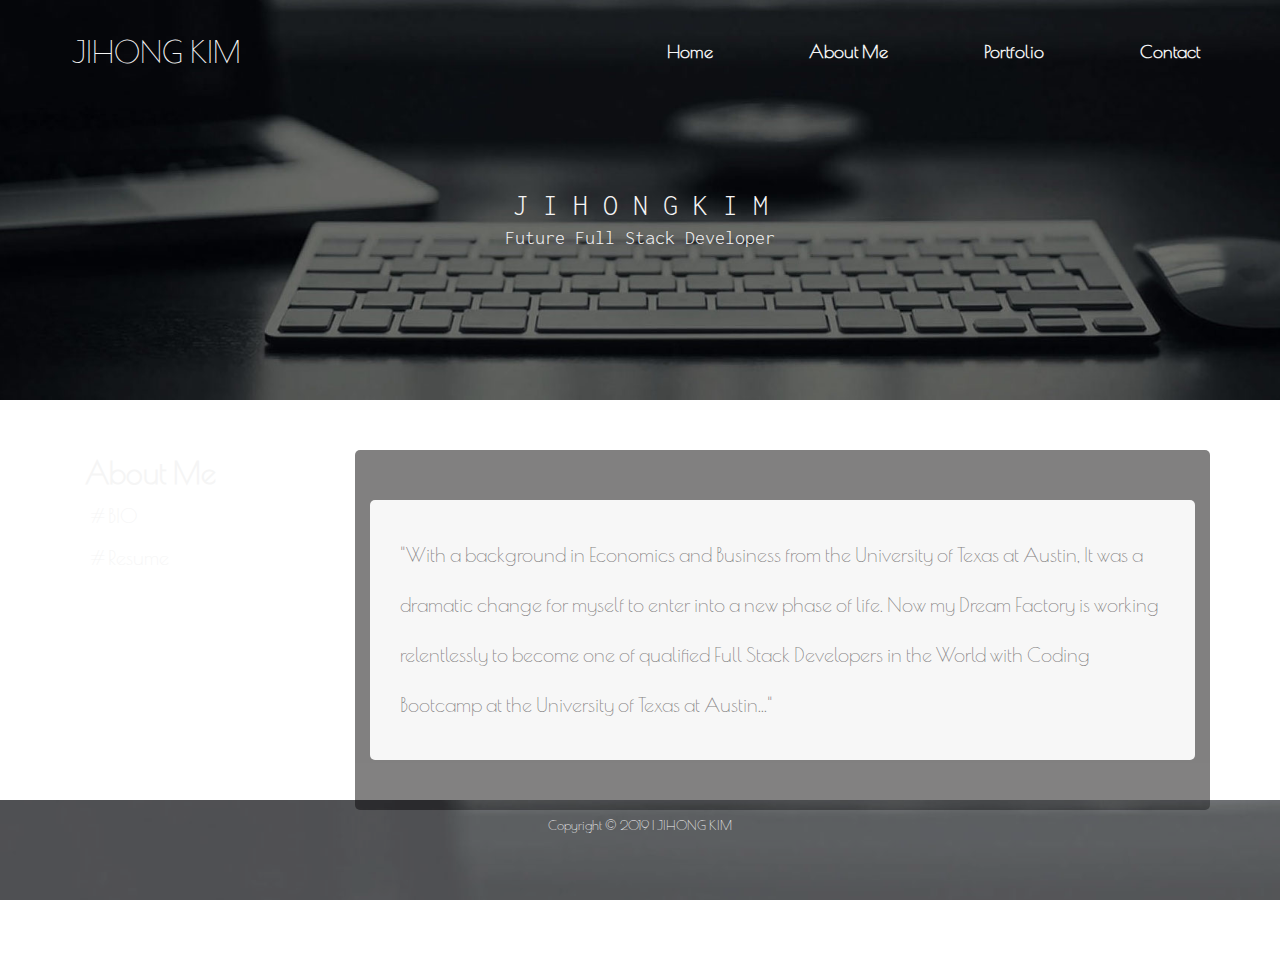
==== about.html @ 8ec6d55c "my resume is 100% mobile responsive." ====
<!DOCTYPE html>

<html lang="en-us">

<head>
    <meta name="viewport" content="width=device-width, initial-scale=1.0">
    <meta charset="UTF-8">

    <!-- CSS Link -->
    <link rel="stylesheet" type="text/css" href="assets/css/reset.css">
    <link rel="stylesheet" type="text/css" href="assets/css/style.css"> 

    <!-- Latest compiled and minified CSS -->
    <link rel="stylesheet" href="https://maxcdn.bootstrapcdn.com/bootstrap/4.3.1/css/bootstrap.min.css">

    <!-- Font Awesome Link -->
    <script src="https://kit.fontawesome.com/ef27494c2c.js"></script>

    <!-- Google Font Link -->
    <link href="https://fonts.googleapis.com/css?family=Inconsolata|Poiret+One|Shadows+Into+Light|Shadows+Into+Light+Two&display=swap" rel="stylesheet">

    <!-- Bootstrap Link -->
    <script src="https://code.jquery.com/jquery-3.3.1.slim.min.js" integrity="sha384-q8i/X+965DzO0rT7abK41JStQIAqVgRVzpbzo5smXKp4YfRvH+8abtTE1Pi6jizo" crossorigin="anonymous"></script>
    <script src="https://cdnjs.cloudflare.com/ajax/libs/popper.js/1.14.7/umd/popper.min.js" integrity="sha384-UO2eT0CpHqdSJQ6hJty5KVphtPhzWj9WO1clHTMGa3JDZwrnQq4sF86dIHNDz0W1" crossorigin="anonymous"></script>
    <script src="https://stackpath.bootstrapcdn.com/bootstrap/4.3.1/js/bootstrap.min.js" integrity="sha384-JjSmVgyd0p3pXB1rRibZUAYoIIy6OrQ6VrjIEaFf/nJGzIxFDsf4x0xIM+B07jRM" crossorigin="anonymous"></script>

    <title>Jihong Kim</title>
</head>

<body>
    <!-- Nav Bar and Jumbo Tron -->
    <div class="jumbotron jumbotron-fluid p-3">

        <nav class="navbar navbar-expand-lg navbar-dark">
            <div class="d-flex flex-grow-1">
                <span class="w-100 d-lg-none d-block"><!-- hidden spacer to center brand on mobile --></span>
                <a class="navbar-brand" id="logo" href="index.html">JIHONG KIM</a>
                <div class="w-100 text-right">
                    <button class="navbar-toggler" type="button" data-toggle="collapse" data-target="#myNavbar7">
                        <span class="navbar-toggler-icon"></span>
                    </button>
                </div>
            </div>

            <div class="collapse navbar-collapse flex-grow-1 text-right" id="myNavbar7">
                <ul class="navbar-nav ml-auto flex-nowrap">
                    <li class="nav-item">
                        <a href="index.html" class="nav-link" id="nav-color">Home</a>
                    </li>
                    <li class="nav-item">
                        <a href="about.html" class="nav-link" id="nav-color">About Me</a>
                    </li>
                    <li class="nav-item">
                        <a href="portfolio.html" class="nav-link" id="nav-color">Portfolio</a>
                    </li>
                    <li class="nav-item">
                        <a href="contact.html" class="nav-link" id="nav-color">Contact</a>
                    </li>
                </ul>
            </div>
        </nav>

        <h2 class="display-4" id=statement>J I H O N G K I M</h2>
        <p class="lead">Future Full Stack Developer</p>

    </div><!-- Nav Bar and Jumbotron End -->

   

    <div class="page-container">    
        <div class="container">
            <div class="row row-offcanvas row-offcanvas-left">
            
                <div class="col-xs-12 col-sm-4 col-md-3 col-lg-3 sidebar-offcanvas" id="sidebar" role="navigation">
                    <ul class="nav">
                        <li class="active"><a href="about.html" id="sidebar-title">About Me</a></li>
                    </ul>

                    <ul class="nav">
                        <li><button data-item="bio" class="bio-selector" id="sidebar-menu bio-button"># BIO</button></li>
                    </ul>
                    <ul class="nav">
                        <li><button data-item="resume" class="bio-selector" id="sidebar-menu resume-button"># Resume</button></li>
                    </ul>
                </div>
            

                <div class="col-xs-12 col-sm-8 col-md-9 col-lg-9" id="bio-resume-display">
                    
                    <!-- Brief Intro -->
                    <div id="brief-intro" class="bio-resume">
                        <div class="row">
                            <div class="col-xs-12 col-sm-12">
                                <h2 id="about-me">"With a background in Economics and Business from the University of Texas at Austin, It was a dramatic change for myself to enter into a new phase of life. Now my Dream Factory is working relentlessly to become one of qualified Full Stack Developers in the World with Coding Bootcamp at the University of Texas at Austin..."</h2>
                            </div>
                        </div>
                    </div><!-- Brief Intro Ends-->
                    
                    <!-- Bio -->
                    <div id="bio" class="bio-resume">
                        <div class="row">
                            <div class="col-xs-12 col-sm-12 col-md-12">
                                <div id="bio-image-section">
                                    <img src="assets/images/bio-1.png" id="bio-image" alt="Jihong Kim"/>  
                                </div>
                            </div>
                        </div>

                        <div class="row">
                            <div class="col-xs-12 col-sm-12 col-md-12">
                                <p id="my-bio">I'm a Human Resources manager in an Software Engineering company from Austin, TX. I enjoy taking complicated tasks in fast-paced environment, and changing them to simple and organized results. I also love helping employees who are having difficulties in terms of relationship between others in the company and their personal lives as well by listening, investigating, and planning. I recently resigned from my job, and studying coding that I'm crazily in love with now. I am learning HTML and CSS, and about to jump into more complex and exciting coding world.
                                </p>
                            </div>
                        </div>
                    </div><!-- Bio Ends-->   
                    
                    <!-- Resume -->
                    <div id="resume" class="bio-resume">
                        <div id="resume-head">
                            <section>
                                <article>
                                    <h2 id="resume-name">JIHONG KIM</h2>
                                    <p id="resume-info">Address: 872 Winnsboro Drive, Round Rock, TX 78664</p>
                                    <p id="resume-info">Email: jk27924@naver.com | jk27924@gmail.com</p>
                                    <p id="resume-info">Mobile: (512) 963-5141</p> 
                                </article>
                            </section>  
                        </div>

                        
                        <div id="mainArea" class="quickFade delayFive"> 
                            <section>
                                <div class="sectionTitle">
                                    <h1>Work Experience</h1>
                                </div>
                                
                                <div class="sectionContent">
                                    <article>
                                        <h2>HR Manager at GST America Inc.</h2>
                                        <p class="subDetails">JAN 2018 - AUG 2018</p>
                                        <!-- <p>Lorem ipsum dolor sit amet, consectetur adipiscing elit. Donec ultricies massa et erat luctus hendrerit. Curabitur non consequat enim. Vestibulum bibendum mattis dignissim. Proin id sapien quis libero interdum porttitor.</p> -->
                                    </article>
                                    
                                    <article>
                                        <h2>General Manager at U-Forest Inc.</h2>
                                        <p class="subDetails">FEB 2017 - JAN 2018</p>
                                        <!-- <p>Lorem ipsum dolor sit amet, consectetur adipiscing elit. Donec ultricies massa et erat luctus hendrerit. Curabitur non consequat enim. Vestibulum bibendum mattis dignissim. Proin id sapien quis libero interdum porttitor.</p> -->
                                    </article>
                                    
                                    <article>
                                        <h2>HR Associate at U-Forest Inc.</h2>
                                        <p class="subDetails">OCT 2016 - FEB 2017</p>
                                        <!-- <p>Lorem ipsum dolor sit amet, consectetur adipiscing elit. Donec ultricies massa et erat luctus hendrerit. Curabitur non consequat enim. Vestibulum bibendum mattis dignissim. Proin id sapien quis libero interdum porttitor.</p> -->
                                    </article>
                                </div>
                                <div class="clear"></div>
                            </section>
                            
                            
                            <section>
                                <div class="sectionTitle">
                                    <h1>Key Skills</h1>
                                </div>
                                
                                <div class="sectionContent">
                                    <ul class="keySkills">
                                        <li><span id="strong">Computer Science applied to JavaScript</span><br>Design Patterns • Algorithms</li>
                                        <br> 
                                        <li><span id="strong">Browser Based Technologies</span><br>
                                        HTML 
                                        • CSS 
                                        • JavaScript
                                        • jQuery
                                        • Responsive Design
                                        • Bootstrap
                                        • Materialize
                                        • Handlebars
                                        • Cookies, Local Storage
                                        • React.js</li>
                                        <br>  
                                        <li><span id="strong">Deployment</span><br>Heroku • Git</li>
                                        <br> 
                                        <li><span id="strong">PHP (Server Side Development)</span><br>Laravel</li>
                                        <br> 
                                        <li><span id="strong">Node.js (Server Side Development)</span><br>Express
                                        • Security and Session Storage
                                        • User Authentication
                                        • MERN Stack (MongoDB, Express.js, React.js, Node.js)</li>
                                        <br> 
                                        <li><span id="strong">Databases</span><br>MySQL • MongoDB</li>
                                        <br> 
                                        <li><span id="strong">Quality Assurance</span><br>Writing Tests</li>
                                        <br> 
                                        <li><span id="strong">Internet Marketing</span><br>SEO • Semantic HTML</li>
                                        <hr>
                                        <li>Leadership</li>
                                        <li>Management</li>
                                        <li>Data Anaysis</li>
                                        <li>Social Media Marketing</li>
                                        <li>MS Word | Powerpoint | Excel</li>
                                        <li>Business Planning & Strategy</li>
                                        <li>Language: English - Fluent | Korean - Fluent | Japanese - Intermediate</li>
                                    </ul>
                                </div>
                                <div class="clear"></div>
                            </section>
                            
                            <section>
                                <div class="sectionTitle">
                                    <h1>Education</h1>
                                </div>
                                
                                <div class="sectionContent">
                                    <article>
                                        <h2>University of Texas at Austin</h2>
                                        <p class="subDetails">May 2019 - Nov 2019</p>
                                        <p>FUll Stack Flex - Coding Bootcamp</p>
                                    </article>
                                    <br>
                                    <article>
                                        <h2>University of Texas at Austin</h2>
                                        <p class="subDetails">Aug 2009 - Dec 2012 | Aug 2015 - May 2016</p>
                                        <p>• College of Liberal Arts<br><span id="strong">Bachelor's Degree in Economics</span></p>
                                        <p>• McCombs School of Business<br><span id="strong">Business Administration (B.A.)</span></p>
                                    </article>
                                </div>
                                <div class="clear"></div>
                            </section>                        
                    </div><!-- Resume Ends -->
                </div>
            </div>
        </div>
    </div>


    <!-- Footer -->
    <footer>
        <div class="row">
            <div class="col-sm-3 col-md-3 col-lg-4"></div>

            <div class="col-xs-12 col-sm-6 col-md-6 col-lg-4">
                <ul class="nav">
                    <li class="nav-item ml-auto mx-auto"><a href="#" class="nav-link"><i class="fab fa-facebook"></i></a></li>
                    <li class="nav-item ml-auto mx-auto"><a href="https://www.linkedin.com/in/jihong-kim-b0783b10b/" class="nav-link"><i class="fab fa-linkedin"></i></a></li>
                    <li class="nav-item ml-auto mx-auto"><a href="https://github.com/jk27924" class="nav-link"><i class="fab fa-github"></i></a></li>
                    <li class="nav-item ml-auto mx-auto"><a href="#" class="nav-link"><i class="fab fa-instagram"></i></a></li>
                </ul>
            </div>

            <div class="col-sm-3 col-md-3 col-lg-4"></div>
        </div>

        <div class="row">
            <div class="col-sm-3 col-md-4 col-lg-4"></div>

            <div class="col-xs-12 col-sm-6 col-md-4 col-lg-4">
                <p id="copyright">Copyright &copy; 2019 | JIHONG KIM</p>
            </div>

            <div class="col-sm-3 col-md-4 col-lg-4"></div>
        </div>
    </footer><!-- Footer End -->

    <script type="text/javascript" src="assets/javascript/about.js"></script>

</body>

</html>
---- assets/css/style.css ----
/* <<-- GLOBAL -->> */

body {
  margin: 0 auto;
  background: url('https://i.pinimg.com/originals/e1/11/5a/e1115afea56dcaf0c273a4f3d9fc7f3a.jpg');
  background-size: cover;
  background-position: fixed;
  background-repeat: no-repeat;
  background-attachment: fixed;
}

/* Jumbotron and Navbar */
.jumbotron {
  background: url('../images/jumbotron-img.jpg');
  background-size: cover;
  background-position: bottom;
  background-repeat: no-repeat;
  min-height: 400px;
}

.navbar {
  opacity: 1;
  margin-bottom: 100px;
}

#logo {
  font-family: 'Poiret One', cursive;
  font-size: 30px;
  margin: 0 40px 0 40px; 
  color: whitesmoke;
}

#nav-color {
  font-family: 'Poiret One', cursive;
  font-weight: bold;
  font-size: 18px;
  text-decoration: none;
  color: whitesmoke;
  line-height: 18px;
  display: inline-block;
  margin: 0 40px 0 40px; 
}

#logo:hover,
#nav-color:hover {
  color: rgb(99, 98, 98);
}

.display-4 {
  margin: 0 50px 0 50px;
}

/* footer */

footer {
  font-family: 'Poiret One', cursive;
  text-align: center;
  font-size: 13px;
  color: whitesmoke;
  background: url('../images/jumbotron-img.jpg');
  opacity: 0.7;
  height: 100px;
  bottom: 0;
  position: fixed;
  width:100%;
  margin: 0 auto;
}

.fab {
  color: white;
  font-size: 30px;
  text-align: center;
  margin-bottom: 10px;
  margin-top: 10px;
}


/* --------------------------------------- */
/* --------------------------------------- */


/* <<-- HOME PAGE -->> */
#statement {
  color: whitesmoke;
  text-align: center;
  font-family: 'Inconsolata', monospace;
  font-size: 30px;
}

.lead {
  color: whitesmoke;
  text-align: center;
  font-family: 'Inconsolata', monospace;
  font-weight: bolder;
  font-size: 20px;
}

.quote {
  color: whitesmoke;
  text-align: center;
  font-family: 'Poiret One', cursive;
  font-size: 40px;
  margin: 120px 0 120px 0;
}


/* --------------------------------------- */
/* --------------------------------------- */


/* <<-- ABOUT PAGE -->> */
.page-container {
  margin: 50px 0 50px 0;
}

#sidebar {
  margin-bottom: 50px;
}

#sidebar-title {
  color: whitesmoke;
  font-family: 'Poiret One', cursive;
  text-decoration: none;
  font-size: 28px;
}

#sidebar-menu {
  color: whitesmoke;
  font-family: 'Poiret One', cursive;
  font-size: 20px;
  text-decoration: none;
}

#sidebar-menu:hover {
  color: rgb(99, 98, 98);
}

#bio-resume-display {
  background-color: rgb(77, 75, 75);
  opacity: 0.7;
  border-radius: 5px;
  margin-bottom: 100px;
}

#about-me {
  font-family: 'Poiret One', cursive;
  font-size: 20px;
  line-height: 50px;
  color: rgb(77, 75, 75);
  background-color: whitesmoke;
  margin: 0 auto;
  padding: 30px;
  border-radius: 5px;
  margin: 50px 0 50px 0;
}

#bio {
  margin-bottom: 50px;
}

#bio-image {
  max-width: 825px;
  max-height: 530px;
  border-radius: 10px;
  margin-bottom:50px;
  margin-top: 50px;
}

#my-bio {
  font-family: 'Poiret One', cursive;
  font-size: 20px;
  line-height: 50px;
  background-color: whitesmoke;
  color: rgb(77, 75, 75);
  padding: 30px;
  border-radius: 5px;
  margin-bottom: 15px;
}

#resume {
  min-width: 100%;
  margin-bottom: 50px;
  margin-top: 50px;
  background-color: whitesmoke;
  border-radius: 5px;
  opacity: 0.8;
  padding: 20px;
}

#resume-name {
  margin-top: 30px;
  margin-bottom: 30px;
  margin-right: 10px;
  text-align: right;
  color: rgb(68, 68, 68);
  font-size: 40px;
  font-weight: bolder;
  font-family: 'Poiret One', cursive;
}

#resume-info {
  text-align: right;
  font-size: 20px;
  line-height: 20px;
  margin-right: 10px;
  color: rgb(68, 68, 68);
  font-family: 'Inconsolata', monospace;
}

section {
	border-top: 1px solid #dedede;
	padding: 20px 0 0;
}

.sectionTitle {
  background-color: rgb(29, 81, 129);
  border-radius: 10px;
}

.sectionTitle h1 {
  font-weight: bolder;
  padding-bottom: 0px;
  margin-left: 10px;
  color: whitesmoke;
  padding: 10px;
}

.sectionContent ul {
  font-family: 'Inconsolata', monospace;
  color: rgb(68, 68, 68);
  margin-left: 10px; 
  line-height: 30px;
  padding: 5px;
}

.sectionContent article {
  font-family: 'Inconsolata', monospace;
  color: rgb(68, 68, 68);
  margin-left: 10px;
}

#strong {
  font-weight: bolder;
  color: rgb(27, 77, 134);
}

article {
  padding: 5px;
}

article h2 {
  font-size: 30px;
  font-family: 'Poiret One', cursive;
}

.subDetails {
  font-size: 17px;
}

@media screen and (max-width: 1199px) {
  /* ABOUT PAGE */
  #bio-image {
    width: 690px;
    height: 450px;
  }
}

@media screen and (max-width: 991px) {
  /* ABOUT PAGE */
  #bio-image {
    width: 510px;
    height: 350px;
  }

  #resume-name {
    margin-top: 30px;
    margin-bottom: 30px;
    text-align: center;
    font-size: 40px;
  }
  
  #resume-info {
    text-align: center;
    font-size: 15px;
    line-height: 20px;
    font-family: 'Inconsolata', monospace;
  }

  .sectionTitle h1{
    font-size: 30px;
  }

  article h2 {
    font-size: 25px;
  }
}

@media screen and (max-width: 768px) {
  /* GLOBAL */
  #nav-color {
    font-size: 15px;
    margin-right: 0px; 
  }
  
  /* HOME PAGE */
  .quote {
    font-size: 30px;
  }

  /* ABOUT PAGE */
  #bio-image {
    width: 510px;
    height: 350px;
  }

  #resume {
    text-align: center;
  }

  #resume-name {
    margin-top: 30px;
    margin-bottom: 30px;
    text-align: center;
    font-size: 40px;
  }
  
  #resume-info {
    text-align: center;
    font-size: 15px;
    line-height: 20px;
    font-family: 'Inconsolata', monospace;
  }
  
  .sectionTitle h1{
    font-size: 30px;
  }

  article h2 {
    font-size: 25px;
  }
}

@media screen and (max-width: 760px) {
  /* ABOUT PAGE */
  #bio-image {
    width: 330px;
    height: 200px;
  }
  article h2 {
    font-size: 25px;
  }
}

@media screen and (max-width: 575px) {
  /* ABOUT PAGE */
  #bio-image {
    width: 545px;
    height: 350px;
  }
  article h2 {
    font-size: 25px;
  }
}

@media screen and (max-width: 500px) {
  /* ABOUT PAGE */
  #bio-image {
    width: 470px;
    height: 350px;
  }

  article h2 {
    font-size: 25px;
  }

}
/* --------------------------------------- */
/* --------------------------------------- */


/* <<-- PORTFOLIO PAGE -->> */
#portfolio-top {
  margin-bottom: 30px;
}

.work {
  float: left;
  position: relative;
}


a:link {
  text-decoration: none;
  color: whitesmoke;
}

.card {
  border: none;
}

#sidebar-title {
  font-size: 30px;
  font-weight: bolder;
}

li button {
  line-height: 40px;
  font-family: 'Poiret One', cursive;
  font-size: 20px;
  background-color: transparent;
  border: none;
  color: whitesmoke;

}

#psychic-button {
  font-family: 'Poiret One', cursive;

}

#portfolio-title {
  text-align: center;
  color: whitesmoke;
  margin-bottom: 30px;
}

#portfolio-about {
  color: whitesmoke;
  font-family: 'Inconsolata', monospace;
  line-height: 30px;
  font-size: 20px;
  margin-bottom: 60px;
}


#image-section {
  width: 100%;
  float: center;
  margin: 0 auto;

}
#portfolio-image {
  width: 400px;
  height: 300px;
  border-radius: 10px;
  margin-bottom: 30px;
}

#view-button-section {
  margin-bottom: 60px;
}

#view-code {
  background-color: rgb(92, 90, 90);
  text-align: center;
  border: none;
  width: 180px;
}

#view-app {
  background-color: rgb(92, 90, 90);
  text-align: center;
  border: none;
  width: 180px;
}

#technology {
  color: whitesmoke;
  font-family: 'Inconsolata', monospace;
  font-size: 20px;
  margin-bottom: 120px;
}


/* --------------------------------------- */
/* --------------------------------------- */


/* <<-- CONTACT PAGE -->> */
.main-section3 {
  width: 1300px;
  min-height: 700px;
  margin: 0 auto;
  background-color: none;;
  padding: 30px;
  margin-top: 35px;
  margin-bottom: 255px;
}

#personal-info-title {
  color: whitesmoke;
  font-family: 'Poiret One', cursive;
  font-weight: bolder;

}

#personal-info {
  color: whitesmoke;
  margin-bottom: 30px;
  font-family: 'Inconsolata', monospace;
  font-size: 25px;

}

iframe {
  border-radius: 10px;
  border: 2px solid whitesmoke;
  margin: 0 auto;
}

#upper-main {
  margin-bottom: 50px;
}

#contact-title {
  color: whitesmoke;
  font-weight: bolder;
}

textarea {
  height: 200px;
  margin-bottom: 5px;
}

input[type=text],
input[type=email],
label,
textarea {
  width: 100%;
  font-family: 'Arial', 'Helvetica Neue', Helvetica, sans-serif;
}

input[type=text],
input[type=email],
textarea {
  border: 1px solid #ddd;
  font-size: 14px;
  border-radius: 10px;
}

input[type=text],
input[type=email] {
  height: 30px;
  margin-bottom: 8px;
  padding-left: 8px;
}

#contact-btn {
  background-color: rgb(92, 90, 90);
  font-size: 18px;
  font-family: 'Poiret One', cursive;
  font-weight: bolder;
  color: whitesmoke;
  width: 110px;
  height: 40px;
  cursor: pointer;
  border: none;
}

#contact-btn:hover {
  background-color: whitesmoke;
  color: rgb(92, 90, 90);
}

label {
  font-size: 18px;
  color: whitesmoke;
  font-family: 'Poiret One', cursive;
  font-weight: bolder;
}



/* Media query */

@media screen and (max-width:980px){
 
.main-section {
float: left;
width: 70%;
max-width: 70%;
padding: 30px;
margin: 0 0 40px;
background: #fff;
border: 1px solid #ddd;
}

  


@media screen and (max-width:768px) {
#top {
width: 100%;
margin: 0 auto;
}

.container{
width:100%;
margin: 0 auto;
clear: both;
max-width: 750px;
}  

.main-section{
float: left;
width: 100%;
padding: 30px;
margin: 0 0 40px;
max-width: 750px;
background: #fff;
border: 1px solid #ddd;
}

.main-section2 {
width: 100%;
max-width: 750px;
}

.my-image {
float: left;
width: 300px;
height: auto;
margin-top: 10px;
margin-right: 25px;
}

iframe {
  width: 440px;
}
  



@media screen and (max-width: 640px) {

#top {
width: 100%;
margin: 0;
}


.top-container {
max-width: 640px;
width: 100%
}

.nameplate {
width: 100%;
}

nav {
width: 100%;
text-align: center;
padding-bottom: 30px;
}

.main-container {
padding: 20px;
width: 100%;
}

.my-image {
width: 100%;
height: auto;
margin-bottom: 20px;
}

p {
line-height: 40px;
}

/* Portfolio 640px */

.work {
  width : 100%;
}

/* contact 640px */
.main-section3 {
width: 100%;
height: 545px;
margin: 0 auto;
background-color: white;
padding: 30px;
margin-top: 35px;
margin-bottom: 255px;
border: 1px solid #ddd;   
}

input[type=text],
input[type=email],
label,
textarea {
  width: 100%;
  font-family: 'Arial', 'Helvetica Neue', Helvetica, sans-serif;
}
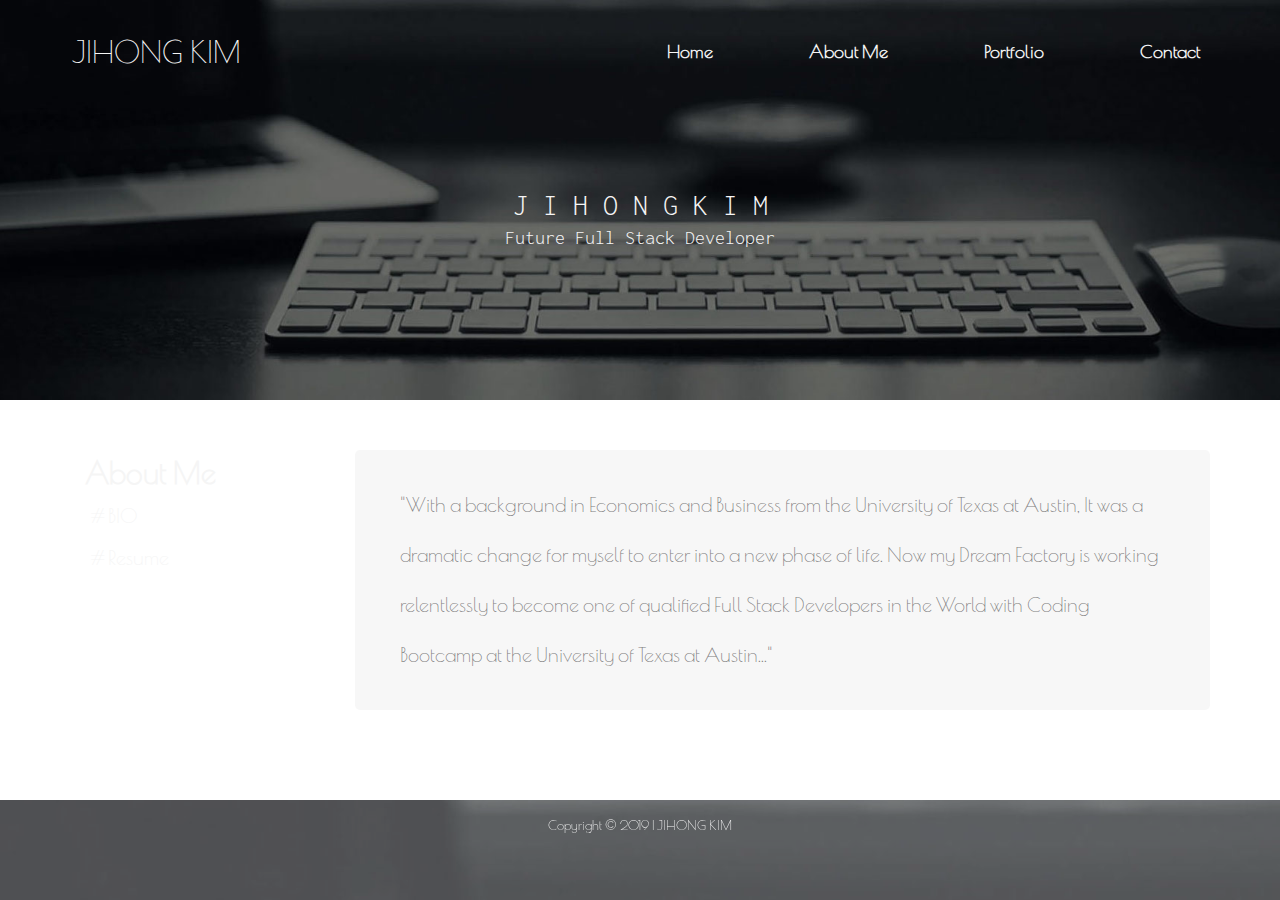
==== commit f91abf54: "applied new styling on about page, such as background color." ====
--- a/about.html
+++ b/about.html
@@ -138,19 +138,16 @@
                                     <article>
                                         <h2>HR Manager at GST America Inc.</h2>
                                         <p class="subDetails">JAN 2018 - AUG 2018</p>
-                                        <!-- <p>Lorem ipsum dolor sit amet, consectetur adipiscing elit. Donec ultricies massa et erat luctus hendrerit. Curabitur non consequat enim. Vestibulum bibendum mattis dignissim. Proin id sapien quis libero interdum porttitor.</p> -->
                                     </article>
                                     
                                     <article>
                                         <h2>General Manager at U-Forest Inc.</h2>
                                         <p class="subDetails">FEB 2017 - JAN 2018</p>
-                                        <!-- <p>Lorem ipsum dolor sit amet, consectetur adipiscing elit. Donec ultricies massa et erat luctus hendrerit. Curabitur non consequat enim. Vestibulum bibendum mattis dignissim. Proin id sapien quis libero interdum porttitor.</p> -->
                                     </article>
                                     
                                     <article>
                                         <h2>HR Associate at U-Forest Inc.</h2>
                                         <p class="subDetails">OCT 2016 - FEB 2017</p>
-                                        <!-- <p>Lorem ipsum dolor sit amet, consectetur adipiscing elit. Donec ultricies massa et erat luctus hendrerit. Curabitur non consequat enim. Vestibulum bibendum mattis dignissim. Proin id sapien quis libero interdum porttitor.</p> -->
                                     </article>
                                 </div>
                                 <div class="clear"></div>
@@ -214,7 +211,7 @@
                                     <article>
                                         <h2>University of Texas at Austin</h2>
                                         <p class="subDetails">May 2019 - Nov 2019</p>
-                                        <p>FUll Stack Flex - Coding Bootcamp</p>
+                                        <p>• FUll Stack Flex - Coding Bootcamp</p>
                                     </article>
                                     <br>
                                     <article>
--- a/assets/css/style.css
+++ b/assets/css/style.css
@@ -136,7 +136,7 @@
 }
 
 #bio-resume-display {
-  background-color: rgb(77, 75, 75);
+  background-color: whitesmoke;
   opacity: 0.7;
   border-radius: 5px;
   margin-bottom: 100px;
@@ -146,24 +146,18 @@
   font-family: 'Poiret One', cursive;
   font-size: 20px;
   line-height: 50px;
-  color: rgb(77, 75, 75);
+  color: rgb(70, 69, 69);
   background-color: whitesmoke;
   margin: 0 auto;
   padding: 30px;
   border-radius: 5px;
-  margin: 50px 0 50px 0;
-}
-
-#bio {
-  margin-bottom: 50px;
 }
 
 #bio-image {
   max-width: 825px;
   max-height: 530px;
-  border-radius: 10px;
-  margin-bottom:50px;
-  margin-top: 50px;
+  border-radius: 5px;
+  margin-top: 20px;
 }
 
 #my-bio {
@@ -171,10 +165,9 @@
   font-size: 20px;
   line-height: 50px;
   background-color: whitesmoke;
-  color: rgb(77, 75, 75);
+  color: rgb(70, 69, 69);
   padding: 30px;
   border-radius: 5px;
-  margin-bottom: 15px;
 }
 
 #resume {
@@ -192,7 +185,7 @@
   margin-bottom: 30px;
   margin-right: 10px;
   text-align: right;
-  color: rgb(68, 68, 68);
+  color: rgb(70, 69, 69);
   font-size: 40px;
   font-weight: bolder;
   font-family: 'Poiret One', cursive;
@@ -203,7 +196,7 @@
   font-size: 20px;
   line-height: 20px;
   margin-right: 10px;
-  color: rgb(68, 68, 68);
+  color: rgb(70, 69, 69);
   font-family: 'Inconsolata', monospace;
 }
 
@@ -213,7 +206,7 @@
 }
 
 .sectionTitle {
-  background-color: rgb(29, 81, 129);
+  background-color: rgb(54, 127, 168);
   border-radius: 10px;
 }
 
@@ -227,7 +220,7 @@
 
 .sectionContent ul {
   font-family: 'Inconsolata', monospace;
-  color: rgb(68, 68, 68);
+  color: rgb(70, 69, 69);
   margin-left: 10px; 
   line-height: 30px;
   padding: 5px;
@@ -235,7 +228,7 @@
 
 .sectionContent article {
   font-family: 'Inconsolata', monospace;
-  color: rgb(68, 68, 68);
+  color: rgb(70, 69, 69);
   margin-left: 10px;
 }
 
@@ -255,6 +248,246 @@
 
 .subDetails {
   font-size: 17px;
+}
+
+
+/* --------------------------------------- */
+/* --------------------------------------- */
+
+
+/* <<-- PORTFOLIO PAGE -->> */
+#portfolio-top {
+  margin-bottom: 30px;
+}
+
+.work {
+  float: left;
+  position: relative;
+}
+
+
+a:link {
+  text-decoration: none;
+  color: whitesmoke;
+}
+
+.card {
+  border: none;
+}
+
+#sidebar-title {
+  font-size: 30px;
+  font-weight: bolder;
+}
+
+li button {
+  line-height: 40px;
+  font-family: 'Poiret One', cursive;
+  font-size: 20px;
+  background-color: transparent;
+  border: none;
+  color: whitesmoke;
+}
+
+#app-display {
+  background-color: whitesmoke;
+  opacity: 0.7;
+  border-radius: 5px;
+  margin-bottom: 100px;
+}
+
+#portfolio-title {
+  text-align: center;
+  font-family: 'Poiret One', cursive;
+  font-weight: bolder;
+  font-size: 40px;
+  /* color: rgb(54, 127, 168); */
+  color: rgb(70, 69, 69);
+  margin-bottom: 30px;
+  margin-top: 30px;
+}
+
+#portfolio-about {
+  color: rgb(70, 69, 69);
+  font-family: 'Inconsolata', monospace;
+  line-height: 30px;
+  font-size: 20px;
+  margin-bottom: 60px;
+  padding: 0 30px 0 30px;
+}
+
+
+#image-section {
+  width: 100%;
+  float: center;
+  margin: 0 auto;
+}
+
+#portfolio-image {
+  width: 539px;
+  max-height: 300px;
+  border-radius: 10px;
+  margin-bottom: 30px;
+  opacity: 0.7;
+  border: 1px dashed rgb(102, 101, 101);
+}
+
+#view-button-section2 {
+  margin-bottom: 60px;
+}
+
+#view-code {
+  background-color: rgb(92, 90, 90);
+  text-align: center;
+  border: none;
+  width: 539px;
+  margin-bottom: 10px;
+  opacity: 0.7;
+}
+
+#view-app {
+  background-color: rgb(92, 90, 90);
+  text-align: center;
+  border: none;
+  width: 539px;
+  opacity: 0.7;
+}
+
+#view-code:hover,
+#view-app:hover {
+  background-color: rgb(54, 127, 168);
+}
+
+#technology {
+  color: rgb(70, 69, 69);
+  font-family: 'Inconsolata', monospace;
+  font-size: 20px;
+  margin-bottom: 30px;
+  padding: 0 30px 0 30px;
+}
+
+
+/* --------------------------------------- */
+/* --------------------------------------- */
+
+
+/* <<-- CONTACT PAGE -->> */
+#main-container {
+  background-color: whitesmoke;
+  max-width: 1200px;
+  opacity: 0.6;
+  margin: 0 auto;
+}
+.main-section3 {
+  /* width: 1300px; */
+  min-height: 700px;
+  margin: 0 auto;
+  background-color: none;;
+  padding: 30px;
+  margin-top: 50px;
+  margin-bottom: 200px;
+}
+
+#personal-info-title {
+  color: rgb(92, 90, 90);
+  font-family: 'Poiret One', cursive;
+  font-weight: bolder;
+  font-size: 25px;
+  text-align: center;
+}
+
+#personal-info {
+  color: rgb(92, 90, 90);
+  margin-bottom: 20px;
+  font-family: 'Inconsolata', monospace;
+  font-size: 18px;
+  text-align: center;
+}
+
+#find-me {
+  color: rgb(54, 127, 168);
+  text-align: center;
+  font-family: 'Inconsolata', monospace;
+  font-size: 20px;
+  margin-bottom: 40px;
+}
+
+iframe {
+  width: 757px;
+  height: 500px;
+  border-radius: 10px;
+  border: 1px solid rgb(175, 173, 173);
+  margin: 0 auto;
+  text-align: center;
+}
+
+#upper-main {
+  margin-top: 50px;
+  margin-bottom: 50px;
+}
+
+#contact-title {
+  color: rgb(54, 127, 168);
+  font-size: 45px;
+  font-weight: bolder;
+  text-align: center;
+  margin-top: 20px;
+  font-family: 'Poiret One', cursive;
+}
+
+textarea {
+  height: 200px;
+  margin-bottom: 5px;
+  font-family: 'Inconsolata', monospace;
+
+}
+
+input[type=text],
+input[type=email],
+label,
+textarea {
+  width: 100%;
+  font-family: 'Inconsolata', monospace;
+}
+
+input[type=text],
+input[type=email],
+textarea {
+  border: 1px solid rgb(175, 173, 173);
+  font-size: 14px;
+  border-radius: 10px;
+}
+
+input[type=text],
+input[type=email] {
+  height: 30px;
+  margin-bottom: 8px;
+  padding-left: 8px;
+}
+
+#contact-btn {
+  background-color: rgb(54, 127, 168);
+  font-size: 18px;
+  font-family: 'Poiret One', cursive;
+  font-weight: bolder;
+  color: whitesmoke;
+  width: 150px;
+  height: 40px;
+  cursor: pointer;
+  border: none;
+  margin-bottom: 60px;
+}
+
+#contact-btn:hover {
+  background-color: rgb(92, 90, 90);
+  color: whitesmoke;
+}
+
+label {
+  font-size: 18px;
+  color: rgb(92, 90, 90);
+  font-family: 'Poiret One', cursive;
+  font-weight: bolder;
 }
 
 @media screen and (max-width: 1199px) {
@@ -263,6 +496,50 @@
     width: 690px;
     height: 450px;
   }
+
+  /* PORTFOLIO PAGE */
+  li button {
+    line-height: 40px;
+    font-size: 15px;
+  }
+
+  #portfolio-title {
+    text-align: center;
+    margin-bottom: 30px;
+    font-size: 25px;
+  }
+  
+  #portfolio-about {
+    font-family: 'Inconsolata', monospace;
+    line-height: 30px;
+    font-size: 15px;
+    margin-bottom: 60px;
+  }
+
+  #portfolio-image {
+    max-width: 396px;
+    height: 250px;
+  }
+
+  #view-code {
+    max-width: 396px;
+  }
+  
+  #view-app {
+    max-width: 396px;
+  }
+
+  #technology {
+  font-family: 'Inconsolata', monospace;
+  line-height: 30px;
+  font-size: 15px;
+  }
+
+  /* CONTACT PAGE */
+  iframe {
+    width: 750px;
+    height: 450px;
+  }
 }
 
 @media screen and (max-width: 991px) {
@@ -293,6 +570,26 @@
   article h2 {
     font-size: 25px;
   }
+
+  /* PORTFOLIO PAGE */
+  #portfolio-image {
+    max-width: 330px;
+    height: 250px;
+  }
+
+  #view-code {
+    max-width: 330px;
+  }
+  
+  #view-app {
+    max-width: 330px;
+  }
+
+  /* CONTACT PAGE */
+  iframe {
+    width: 550px;
+    height: 350px;
+  }
 }
 
 @media screen and (max-width: 768px) {
@@ -338,6 +635,60 @@
   article h2 {
     font-size: 25px;
   }
+
+  /* PORTFOLIO PAGE */
+  #portfolio-image {
+    max-width: 330px;
+    height: 250px;
+  }
+  #view-code {
+    max-width: 330px;
+  }
+  
+  #view-app {
+    max-width: 330px;
+  }
+
+    /* CONTACT PAGE */
+  iframe {
+    width: 462px;
+    height: 350px;
+  }
+}
+
+@media screen and (max-width: 767px) {
+  /* PORTFOLIO PAGE */
+  #sidebar-title {
+    font-size: 30px;
+    font-weight: bolder;
+  }
+  
+  li button {
+    line-height: 40px;
+    font-family: 'Poiret One', cursive;
+    font-size: 20px;
+    background-color: transparent;
+    border: none;
+    color: whitesmoke;
+  }
+
+  #portfolio-image {
+    max-width: 420px;
+    height: 250px;
+  }
+  #view-code {
+    max-width: 420px;
+  }
+  
+  #view-app {
+    max-width: 420px;
+  }
+
+  /* CONTACT PAGE */
+  iframe {
+    width: 584px;
+    height: 350px;
+  }
 }
 
 @media screen and (max-width: 760px) {
@@ -346,8 +697,22 @@
     width: 330px;
     height: 200px;
   }
+
   article h2 {
     font-size: 25px;
+  }
+
+  #view-code {
+    max-width: 420px;
+  }
+  
+  #view-app {
+    max-width: 420px;
+  }
+
+  iframe {
+    width: 475px;
+    height: 350px;
   }
 }
 
@@ -360,6 +725,20 @@
   article h2 {
     font-size: 25px;
   }
+
+  /* PORTFOLIO PAGE */
+  #portfolio-image {
+    max-width: 476px;
+    height: 300px;
+  }
+
+  #view-code {
+    max-width: 476px;
+  }
+  
+  #view-app {
+    max-width: 476px;
+  }
 }
 
 @media screen and (max-width: 500px) {
@@ -373,325 +752,34 @@
     font-size: 25px;
   }
 
-}
-/* --------------------------------------- */
-/* --------------------------------------- */
-
-
-/* <<-- PORTFOLIO PAGE -->> */
-#portfolio-top {
-  margin-bottom: 30px;
-}
-
-.work {
-  float: left;
-  position: relative;
-}
-
-
-a:link {
-  text-decoration: none;
-  color: whitesmoke;
-}
-
-.card {
-  border: none;
-}
-
-#sidebar-title {
-  font-size: 30px;
-  font-weight: bolder;
-}
-
-li button {
-  line-height: 40px;
-  font-family: 'Poiret One', cursive;
-  font-size: 20px;
-  background-color: transparent;
-  border: none;
-  color: whitesmoke;
-
-}
-
-#psychic-button {
-  font-family: 'Poiret One', cursive;
-
-}
-
-#portfolio-title {
-  text-align: center;
-  color: whitesmoke;
-  margin-bottom: 30px;
-}
-
-#portfolio-about {
-  color: whitesmoke;
-  font-family: 'Inconsolata', monospace;
-  line-height: 30px;
-  font-size: 20px;
-  margin-bottom: 60px;
-}
-
-
-#image-section {
-  width: 100%;
-  float: center;
-  margin: 0 auto;
-
-}
-#portfolio-image {
-  width: 400px;
-  height: 300px;
-  border-radius: 10px;
-  margin-bottom: 30px;
-}
-
-#view-button-section {
-  margin-bottom: 60px;
-}
-
-#view-code {
-  background-color: rgb(92, 90, 90);
-  text-align: center;
-  border: none;
-  width: 180px;
-}
-
-#view-app {
-  background-color: rgb(92, 90, 90);
-  text-align: center;
-  border: none;
-  width: 180px;
-}
-
-#technology {
-  color: whitesmoke;
-  font-family: 'Inconsolata', monospace;
-  font-size: 20px;
-  margin-bottom: 120px;
-}
-
-
-/* --------------------------------------- */
-/* --------------------------------------- */
-
-
-/* <<-- CONTACT PAGE -->> */
-.main-section3 {
-  width: 1300px;
-  min-height: 700px;
-  margin: 0 auto;
-  background-color: none;;
-  padding: 30px;
-  margin-top: 35px;
-  margin-bottom: 255px;
-}
-
-#personal-info-title {
-  color: whitesmoke;
-  font-family: 'Poiret One', cursive;
-  font-weight: bolder;
-
-}
-
-#personal-info {
-  color: whitesmoke;
-  margin-bottom: 30px;
-  font-family: 'Inconsolata', monospace;
-  font-size: 25px;
-
-}
-
-iframe {
-  border-radius: 10px;
-  border: 2px solid whitesmoke;
-  margin: 0 auto;
-}
-
-#upper-main {
-  margin-bottom: 50px;
-}
-
-#contact-title {
-  color: whitesmoke;
-  font-weight: bolder;
-}
-
-textarea {
-  height: 200px;
-  margin-bottom: 5px;
-}
-
-input[type=text],
-input[type=email],
-label,
-textarea {
-  width: 100%;
-  font-family: 'Arial', 'Helvetica Neue', Helvetica, sans-serif;
-}
-
-input[type=text],
-input[type=email],
-textarea {
-  border: 1px solid #ddd;
-  font-size: 14px;
-  border-radius: 10px;
-}
-
-input[type=text],
-input[type=email] {
-  height: 30px;
-  margin-bottom: 8px;
-  padding-left: 8px;
-}
-
-#contact-btn {
-  background-color: rgb(92, 90, 90);
-  font-size: 18px;
-  font-family: 'Poiret One', cursive;
-  font-weight: bolder;
-  color: whitesmoke;
-  width: 110px;
-  height: 40px;
-  cursor: pointer;
-  border: none;
-}
-
-#contact-btn:hover {
-  background-color: whitesmoke;
-  color: rgb(92, 90, 90);
-}
-
-label {
-  font-size: 18px;
-  color: whitesmoke;
-  font-family: 'Poiret One', cursive;
-  font-weight: bolder;
-}
-
-
-
-/* Media query */
-
-@media screen and (max-width:980px){
- 
-.main-section {
-float: left;
-width: 70%;
-max-width: 70%;
-padding: 30px;
-margin: 0 0 40px;
-background: #fff;
-border: 1px solid #ddd;
-}
-
-  
-
-
-@media screen and (max-width:768px) {
-#top {
-width: 100%;
-margin: 0 auto;
-}
-
-.container{
-width:100%;
-margin: 0 auto;
-clear: both;
-max-width: 750px;
-}  
-
-.main-section{
-float: left;
-width: 100%;
-padding: 30px;
-margin: 0 0 40px;
-max-width: 750px;
-background: #fff;
-border: 1px solid #ddd;
-}
-
-.main-section2 {
-width: 100%;
-max-width: 750px;
-}
-
-.my-image {
-float: left;
-width: 300px;
-height: auto;
-margin-top: 10px;
-margin-right: 25px;
-}
-
-iframe {
-  width: 440px;
-}
-  
-
-
-
-@media screen and (max-width: 640px) {
-
-#top {
-width: 100%;
-margin: 0;
-}
-
-
-.top-container {
-max-width: 640px;
-width: 100%
-}
-
-.nameplate {
-width: 100%;
-}
-
-nav {
-width: 100%;
-text-align: center;
-padding-bottom: 30px;
-}
-
-.main-container {
-padding: 20px;
-width: 100%;
-}
-
-.my-image {
-width: 100%;
-height: auto;
-margin-bottom: 20px;
-}
-
-p {
-line-height: 40px;
-}
-
-/* Portfolio 640px */
-
-.work {
-  width : 100%;
-}
-
-/* contact 640px */
-.main-section3 {
-width: 100%;
-height: 545px;
-margin: 0 auto;
-background-color: white;
-padding: 30px;
-margin-top: 35px;
-margin-bottom: 255px;
-border: 1px solid #ddd;   
-}
-
-input[type=text],
-input[type=email],
-label,
-textarea {
-  width: 100%;
-  font-family: 'Arial', 'Helvetica Neue', Helvetica, sans-serif;
-}
-
+  /* PORTFOLIO PAGE */
+  #portfolio-image {
+    max-width: 470px;
+    height: 300px;
+  }
+
+  #view-code {
+    max-width: 470px;
+  }
+  
+  #view-app {
+    max-width: 470px;
+  }
+
+  #technology {
+    text-align: center;
+  }
+
+  /* CONTACT PAGE */
+  iframe {
+    width: 440px;
+    height: 350px;
+  }
+}
+
+
+
+
+
+
+
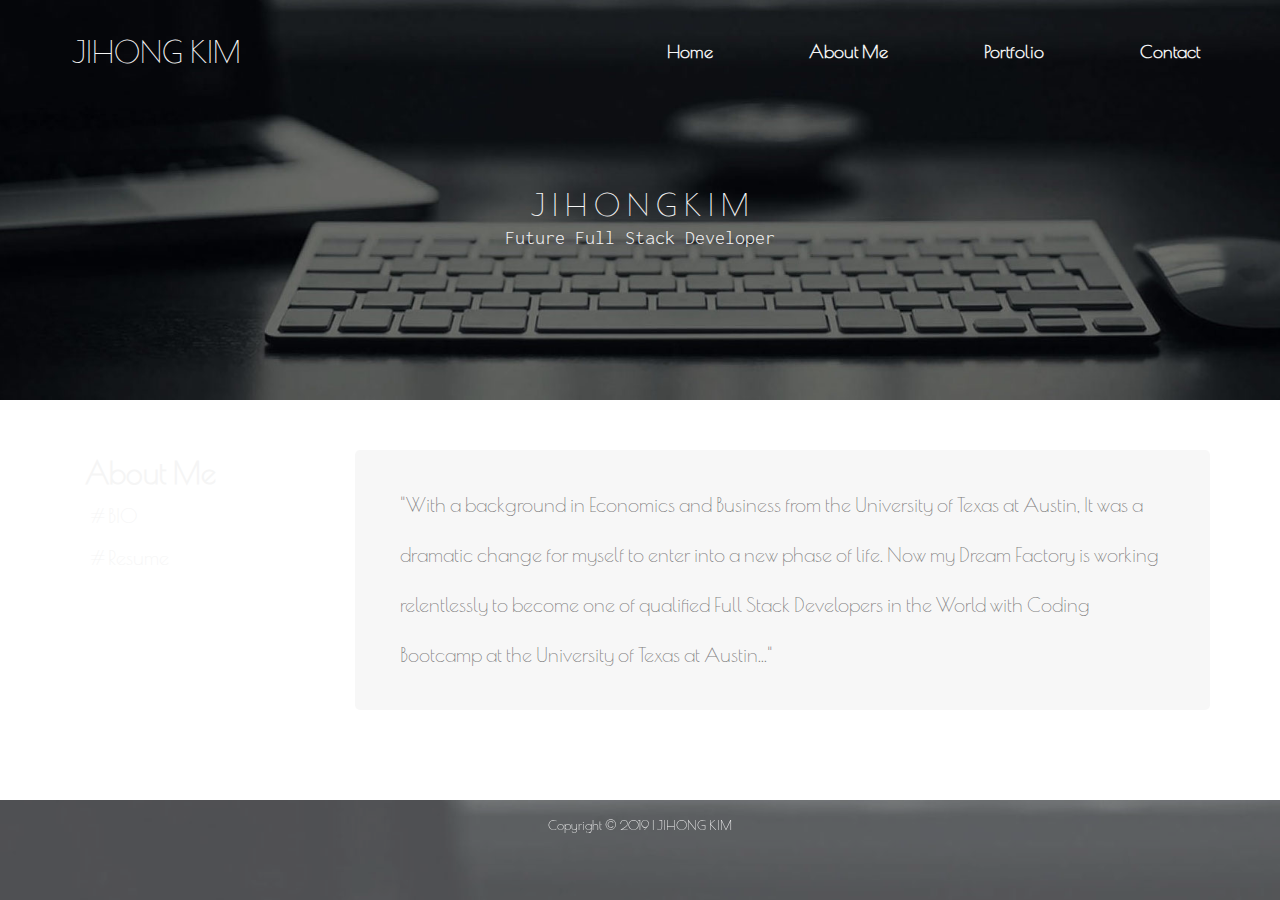
==== commit 879193ee: "changed font for statement on Jumbotron." ====
--- a/about.html
+++ b/about.html
@@ -17,7 +17,7 @@
     <script src="https://kit.fontawesome.com/ef27494c2c.js"></script>
 
     <!-- Google Font Link -->
-    <link href="https://fonts.googleapis.com/css?family=Inconsolata|Poiret+One|Shadows+Into+Light|Shadows+Into+Light+Two&display=swap" rel="stylesheet">
+    <link href="https://fonts.googleapis.com/css?family=Inconsolata|Julius+Sans+One|Josefin+Sans|Poiret+One|Shadows+Into+Light|Shadows+Into+Light+Two&display=swap" rel="stylesheet">
 
     <!-- Bootstrap Link -->
     <script src="https://code.jquery.com/jquery-3.3.1.slim.min.js" integrity="sha384-q8i/X+965DzO0rT7abK41JStQIAqVgRVzpbzo5smXKp4YfRvH+8abtTE1Pi6jizo" crossorigin="anonymous"></script>
@@ -75,7 +75,6 @@
                     <ul class="nav">
                         <li class="active"><a href="about.html" id="sidebar-title">About Me</a></li>
                     </ul>
-
                     <ul class="nav">
                         <li><button data-item="bio" class="bio-selector" id="sidebar-menu bio-button"># BIO</button></li>
                     </ul>
--- a/assets/css/style.css
+++ b/assets/css/style.css
@@ -50,6 +50,22 @@
   margin: 0 50px 0 50px;
 }
 
+#statement {
+  color: whitesmoke;
+  text-align: center;
+  font-family: 'Poiret One', cursive;
+  font-size: 30px;
+}
+
+.lead {
+  color: whitesmoke;
+  text-align: center;
+  /* font-family: 'Poiret One', cursive; */
+  font-family: 'Inconsolata', monospace;
+  font-weight: bolder;
+  font-size: 20px;
+}
+
 /* footer */
 
 footer {
@@ -80,20 +96,6 @@
 
 
 /* <<-- HOME PAGE -->> */
-#statement {
-  color: whitesmoke;
-  text-align: center;
-  font-family: 'Inconsolata', monospace;
-  font-size: 30px;
-}
-
-.lead {
-  color: whitesmoke;
-  text-align: center;
-  font-family: 'Inconsolata', monospace;
-  font-weight: bolder;
-  font-size: 20px;
-}
 
 .quote {
   color: whitesmoke;
@@ -304,18 +306,35 @@
   /* color: rgb(54, 127, 168); */
   color: rgb(70, 69, 69);
   margin-bottom: 30px;
-  margin-top: 30px;
+  margin-top: 50px;
 }
 
 #portfolio-about {
   color: rgb(70, 69, 69);
   font-family: 'Inconsolata', monospace;
+  /* font-family: 'Josefin Sans', sans-serif; */
+
   line-height: 30px;
-  font-size: 20px;
+  font-size: 18px;
   margin-bottom: 60px;
   padding: 0 30px 0 30px;
 }
 
+#color-font {
+  color: rgb(54, 127, 168);
+  /* color: rgb(184, 110, 110); */
+  font-size: 20px;
+  font-weight: bolder;
+  font-family: 'Julius Sans One', sans-serif;
+}
+
+#color-font2 {
+  /* color: rgb(54, 127, 168); */
+  color: rgb(70, 69, 69);
+  font-size: 17px;
+  font-weight: bolder;
+  font-family: 'Julius Sans One', sans-serif;
+}
 
 #image-section {
   width: 100%;
@@ -328,8 +347,7 @@
   max-height: 300px;
   border-radius: 10px;
   margin-bottom: 30px;
-  opacity: 0.7;
-  border: 1px dashed rgb(102, 101, 101);
+  /* border: 2px dashed rgb(102, 101, 101); */
 }
 
 #view-button-section2 {
@@ -337,7 +355,9 @@
 }
 
 #view-code {
-  background-color: rgb(92, 90, 90);
+  font-family: 'Poiret One', cursive;
+  font-weight: bolder;
+  background-color: rgb(54, 127, 168);
   text-align: center;
   border: none;
   width: 539px;
@@ -346,6 +366,8 @@
 }
 
 #view-app {
+  font-family: 'Poiret One', cursive;
+  font-weight: bolder;
   background-color: rgb(92, 90, 90);
   text-align: center;
   border: none;
@@ -353,17 +375,21 @@
   opacity: 0.7;
 }
 
-#view-code:hover,
+#view-code:hover {
+  background-color: rgb(184, 110, 110);
+}
+
 #view-app:hover {
-  background-color: rgb(54, 127, 168);
+  background-color: rgb(184, 110, 110);
 }
 
 #technology {
   color: rgb(70, 69, 69);
   font-family: 'Inconsolata', monospace;
-  font-size: 20px;
+  /* font-family: 'Josefin Sans', sans-serif; */
+  font-size: 18px;
   margin-bottom: 30px;
-  padding: 0 30px 0 30px;
+  padding: 0 30px 0 50px;
 }
 
 
@@ -535,6 +561,14 @@
   font-size: 15px;
   }
 
+  #color-font {
+    font-size: 18px;
+  }
+
+  #color-font2 {
+    font-size: 15px;
+  }
+
   /* CONTACT PAGE */
   iframe {
     width: 750px;
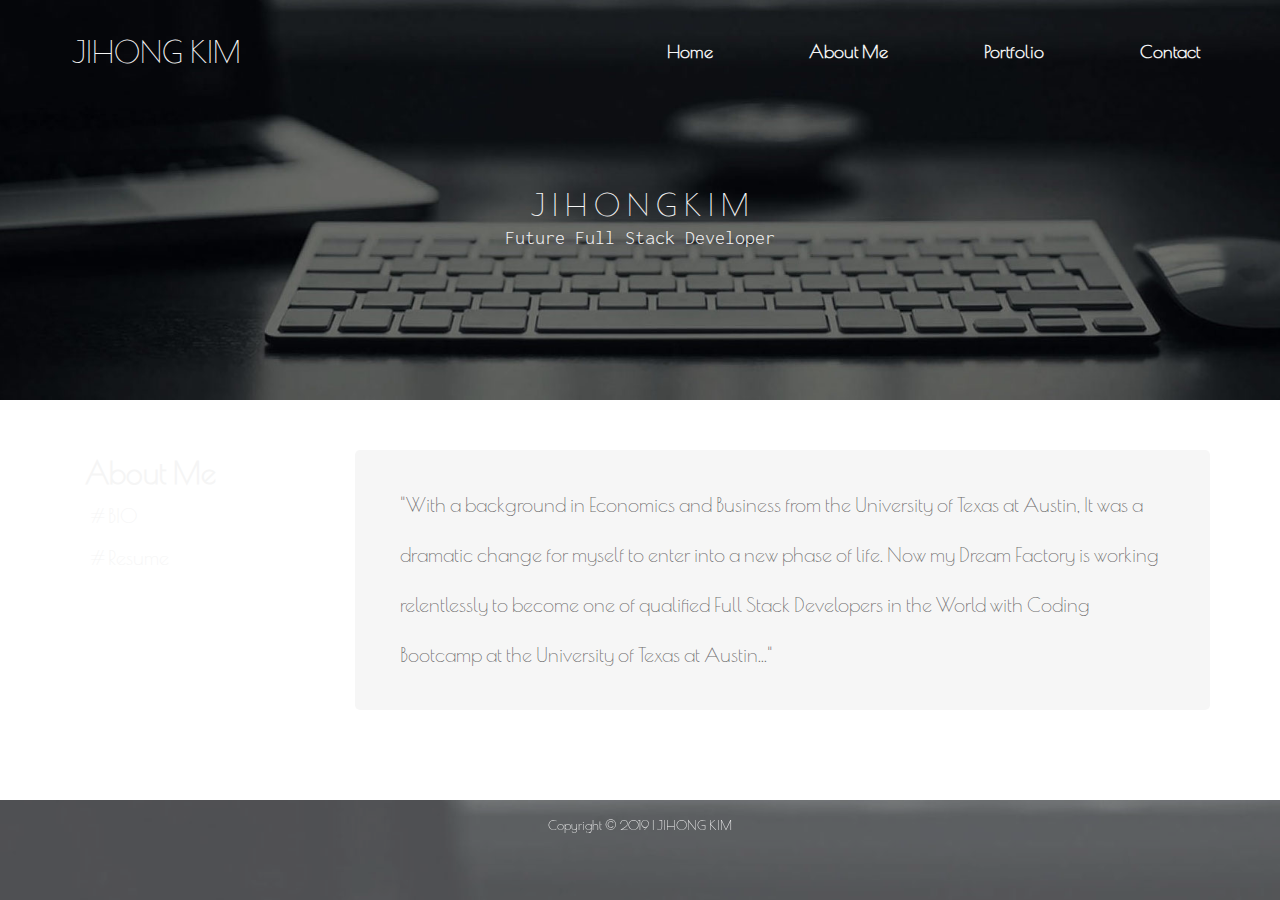
==== commit 62d75d70: "editted resume pdf file for view pdf button on about page." ====
--- a/about.html
+++ b/about.html
@@ -135,17 +135,17 @@
                                 
                                 <div class="sectionContent">
                                     <article>
-                                        <h2>HR Manager at GST America Inc.</h2>
+                                        <h2>General Manager at U-Forest Inc.</h2>
                                         <p class="subDetails">JAN 2018 - AUG 2018</p>
                                     </article>
                                     
                                     <article>
-                                        <h2>General Manager at U-Forest Inc.</h2>
+                                        <h2>HR Manager at U-Forest Inc.</h2>
                                         <p class="subDetails">FEB 2017 - JAN 2018</p>
                                     </article>
                                     
                                     <article>
-                                        <h2>HR Associate at U-Forest Inc.</h2>
+                                        <h2>HR Generalist at U-Forest Inc.</h2>
                                         <p class="subDetails">OCT 2016 - FEB 2017</p>
                                     </article>
                                 </div>
@@ -210,7 +210,7 @@
                                     <article>
                                         <h2>University of Texas at Austin</h2>
                                         <p class="subDetails">May 2019 - Nov 2019</p>
-                                        <p>• FUll Stack Flex - Coding Bootcamp</p>
+                                        <p>• Full Stack Flex - Coding Bootcamp</p>
                                     </article>
                                     <br>
                                     <article>
@@ -223,6 +223,7 @@
                                 <div class="clear"></div>
                             </section>                        
                     </div><!-- Resume Ends -->
+                    <a href="assets/images/resume-portfolio.pdf"><button class="btn btn-primary" id="resume-pdf">VIEW PDF</button></a>
                 </div>
             </div>
         </div>
--- a/assets/css/style.css
+++ b/assets/css/style.css
@@ -139,7 +139,7 @@
 
 #bio-resume-display {
   background-color: whitesmoke;
-  opacity: 0.7;
+  opacity: 0.8;
   border-radius: 5px;
   margin-bottom: 100px;
 }
@@ -175,11 +175,10 @@
 #resume {
   min-width: 100%;
   margin-bottom: 50px;
-  margin-top: 50px;
   background-color: whitesmoke;
   border-radius: 5px;
   opacity: 0.8;
-  padding: 20px;
+  padding: 0 20px 20px 20px;
 }
 
 #resume-name {
@@ -208,8 +207,9 @@
 }
 
 .sectionTitle {
+  font-family: 'Julius Sans One', sans-serif;
   background-color: rgb(54, 127, 168);
-  border-radius: 10px;
+  border-radius: 5px;
 }
 
 .sectionTitle h1 {
@@ -252,6 +252,18 @@
   font-size: 17px;
 }
 
+#resume-pdf {
+  background-color: rgb(54, 127, 168);
+  border: none;
+  font-family: 'Julius Sans One', sans-serif;
+  margin-top: 30px;
+  text-align: center;
+  font-weight: bolder;
+}
+
+#resume-pdf:hover {
+  background-color: rgb(92, 90, 90);
+}
 
 /* --------------------------------------- */
 /* --------------------------------------- */
@@ -303,7 +315,6 @@
   font-family: 'Poiret One', cursive;
   font-weight: bolder;
   font-size: 40px;
-  /* color: rgb(54, 127, 168); */
   color: rgb(70, 69, 69);
   margin-bottom: 30px;
   margin-top: 50px;
@@ -312,7 +323,6 @@
 #portfolio-about {
   color: rgb(70, 69, 69);
   font-family: 'Inconsolata', monospace;
-  /* font-family: 'Josefin Sans', sans-serif; */
 
   line-height: 30px;
   font-size: 18px;
@@ -322,14 +332,12 @@
 
 #color-font {
   color: rgb(54, 127, 168);
-  /* color: rgb(184, 110, 110); */
   font-size: 20px;
   font-weight: bolder;
   font-family: 'Julius Sans One', sans-serif;
 }
 
 #color-font2 {
-  /* color: rgb(54, 127, 168); */
   color: rgb(70, 69, 69);
   font-size: 17px;
   font-weight: bolder;
@@ -347,7 +355,6 @@
   max-height: 300px;
   border-radius: 10px;
   margin-bottom: 30px;
-  /* border: 2px dashed rgb(102, 101, 101); */
 }
 
 #view-button-section2 {
@@ -386,7 +393,6 @@
 #technology {
   color: rgb(70, 69, 69);
   font-family: 'Inconsolata', monospace;
-  /* font-family: 'Josefin Sans', sans-serif; */
   font-size: 18px;
   margin-bottom: 30px;
   padding: 0 30px 0 50px;
@@ -401,11 +407,10 @@
 #main-container {
   background-color: whitesmoke;
   max-width: 1200px;
-  opacity: 0.6;
+  opacity: 0.7;
   margin: 0 auto;
 }
 .main-section3 {
-  /* width: 1300px; */
   min-height: 700px;
   margin: 0 auto;
   background-color: none;;
@@ -441,8 +446,7 @@
 iframe {
   width: 757px;
   height: 500px;
-  border-radius: 10px;
-  border: 1px solid rgb(175, 173, 173);
+  opacity: 1;
   margin: 0 auto;
   text-align: center;
 }
@@ -621,7 +625,7 @@
 
   /* CONTACT PAGE */
   iframe {
-    width: 550px;
+    width: 610px;
     height: 350px;
   }
 }
@@ -720,7 +724,7 @@
 
   /* CONTACT PAGE */
   iframe {
-    width: 584px;
+    width: 462px;
     height: 350px;
   }
 }
@@ -776,6 +780,10 @@
 }
 
 @media screen and (max-width: 500px) {
+  body {
+    max-width: 567px;
+  }
+
   /* ABOUT PAGE */
   #bio-image {
     width: 470px;
